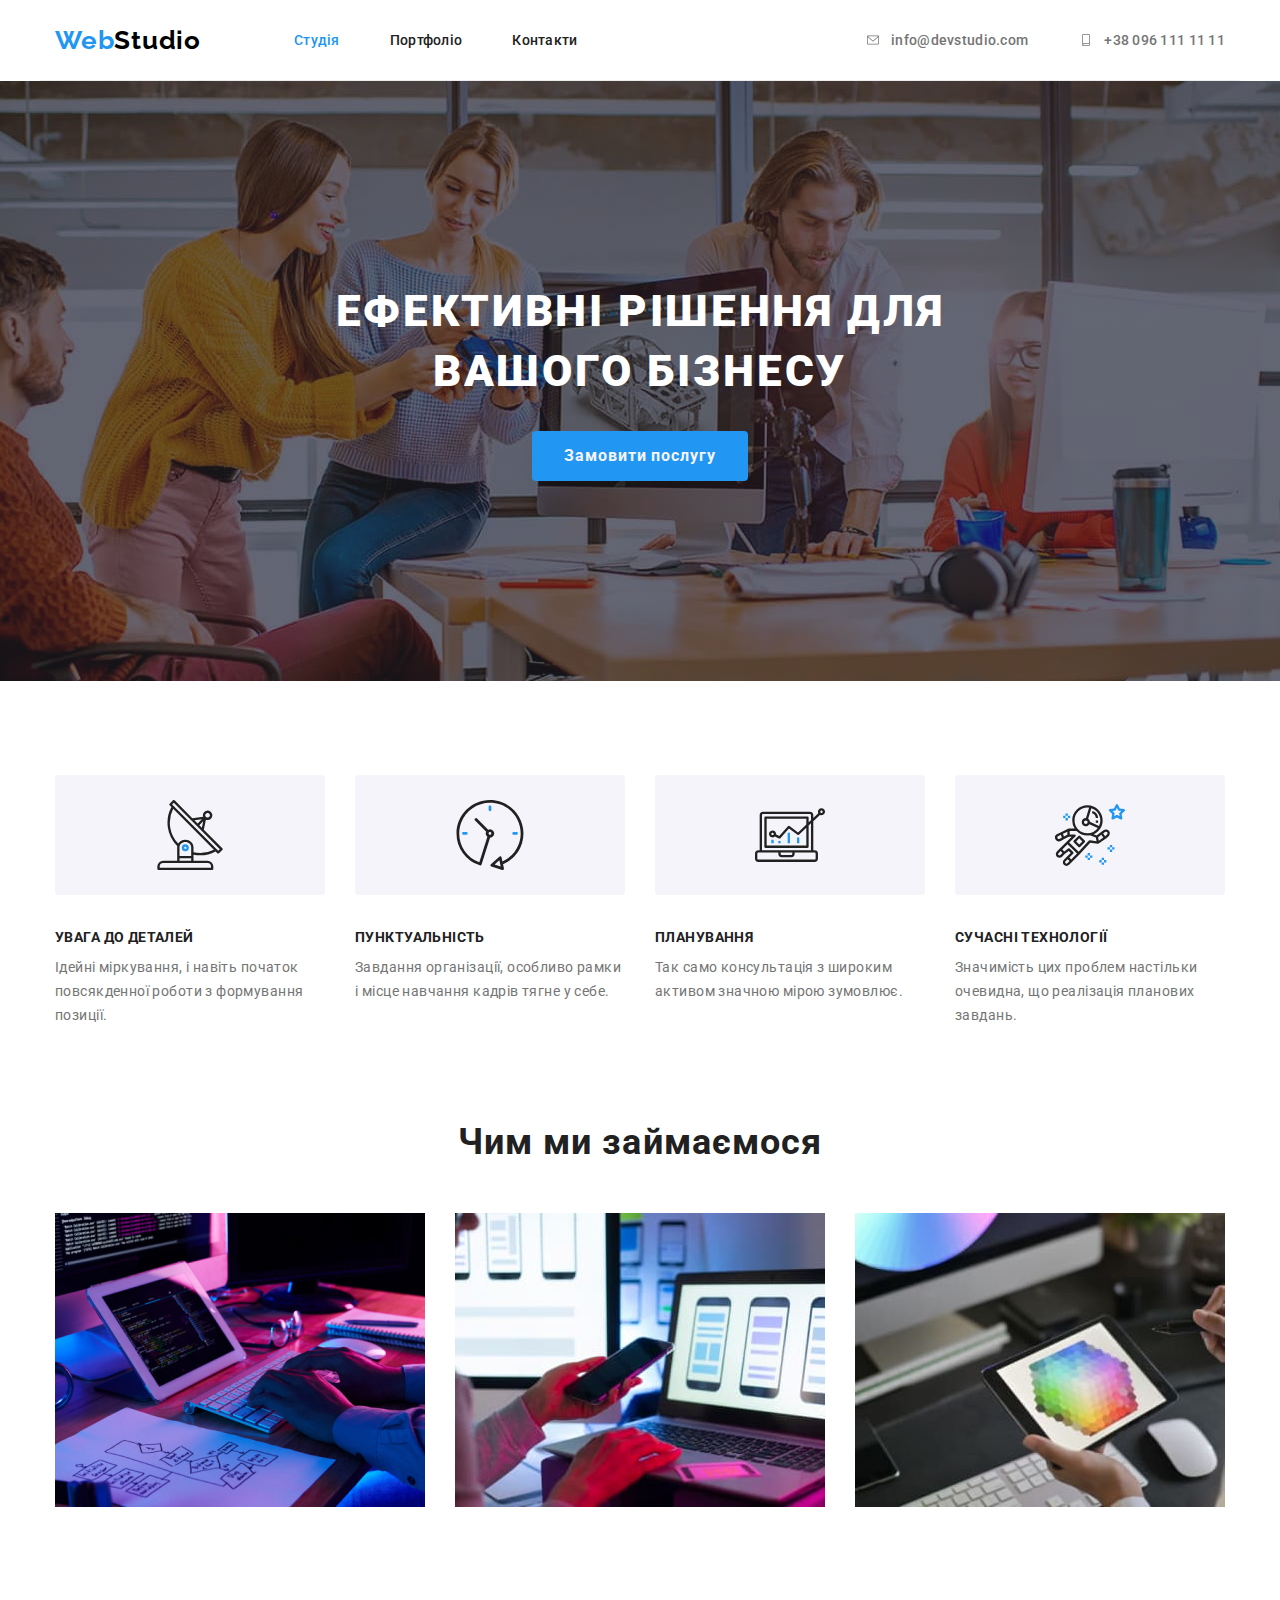
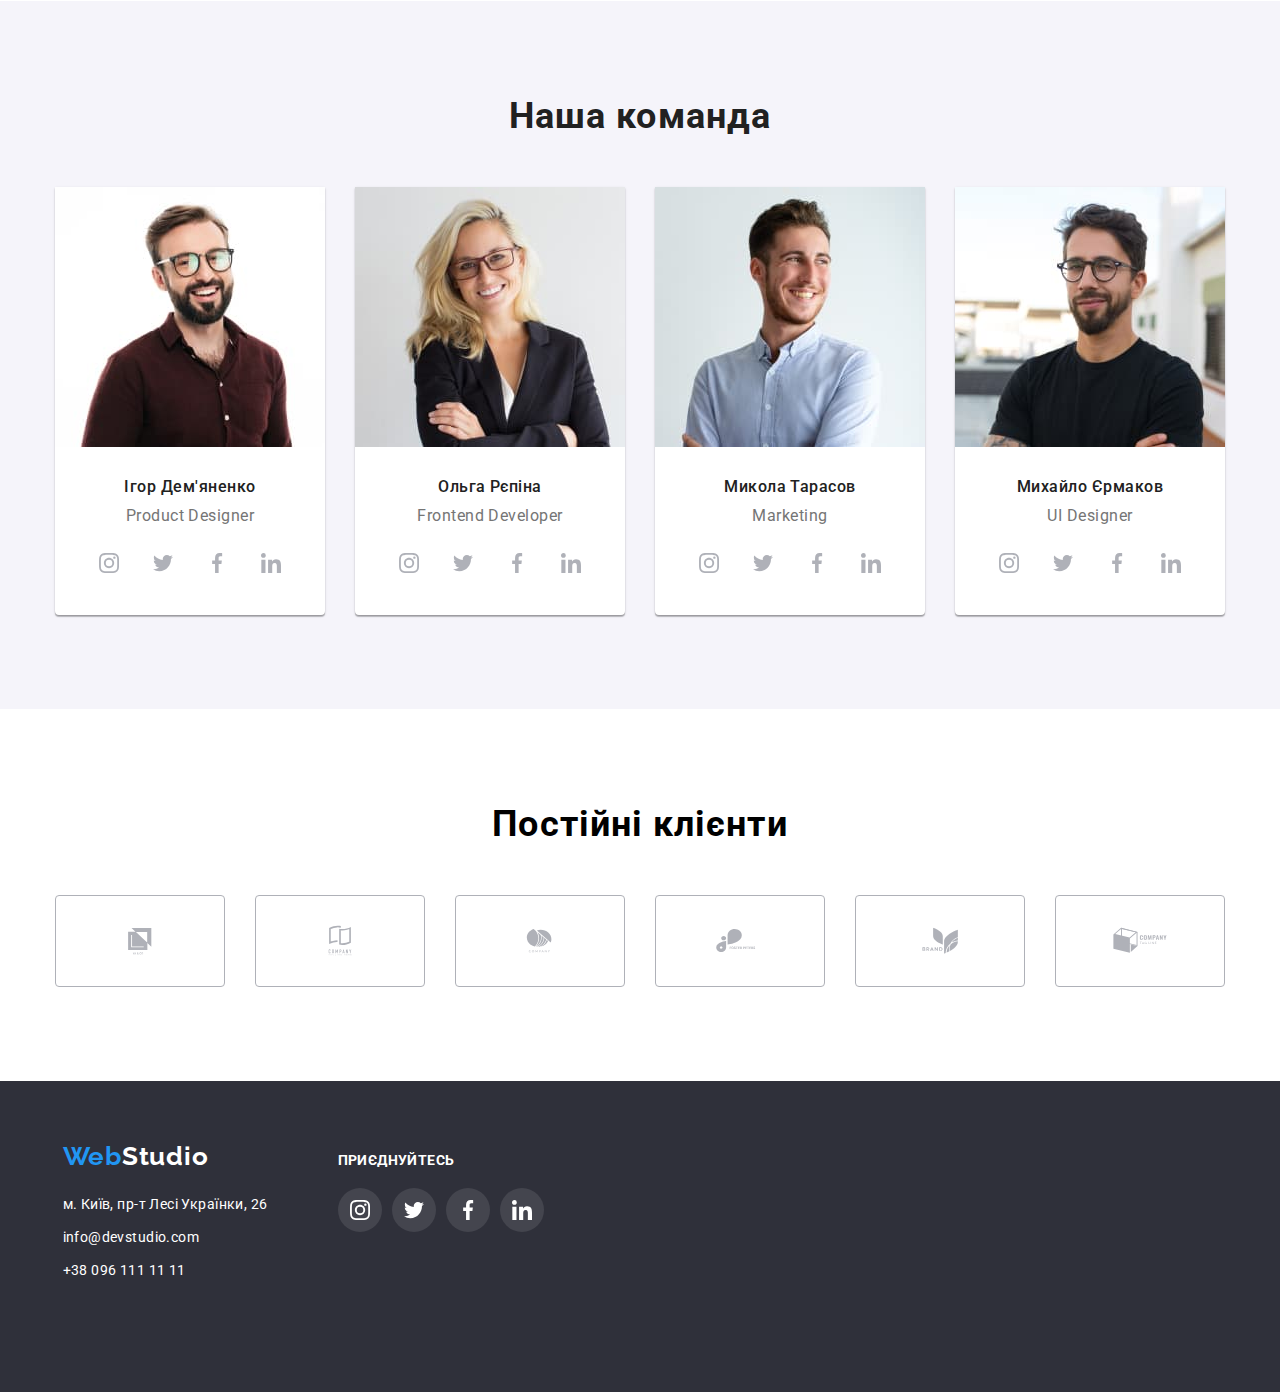
==== index.html @ 4fbd9427 "hw-4" ====
<!DOCTYPE html>
<html lang="uk">
<head>
  <meta charset="UTF-8">
  <meta http-equiv="X-UA-Compatible" content="IE=edge">
  <meta name="viewport" content="width=device-width, initial-scale=1.0">
  <title>Document</title>
  <link rel="preconnect" href="https://fonts.googleapis.com">
  <link rel="preconnect" href="https://fonts.gstatic.com" crossorigin>
  <link href="https://fonts.googleapis.com/css2?family=Oleo+Script&family=Raleway:wght@700&family=Roboto:wght@400;500;700;900&display=swap" rel="stylesheet">
  <link rel="stylesheet" href="https://cdnjs.cloudflare.com/ajax/libs/modern-normalize/1.1.0/modern-normalize.min.css">
  <link rel="stylesheet" href="./css/styles.css">
  
</head>
<body>
<header>
  <div class="header-line conteiner site-nav">
    <nav class="site-nav">
      <a lang="en" class="logo" href="./index.html"><span class="logo-accent">Web</span><span class="logo-accent-second">Studio</span></a>
      <ul class=" site-nav list">
        <li class="item"><a href="./index.html" class="link current">Студія</a></li>
        <li class="item"><a href="./portfolio.html" class="link">Портфоліо</a></li>
        <li class="item"><a href="#" class="link">Контакти</a></li>
      </ul>
    </nav>
    <ul class="site-nav list right-position">
      <li class="item">
        <a href="#" class="link-contact">
          <svg class="contact-icon"  width="16" height="12">
            <use href="./images/icons.svg#icon-envelope"></use>
          </svg>info@devstudio.com
        </a>
      </li>
       <li class="item">
         <a href="tel:+380961111111" class="link-contact">
            <svg class="contact-icon" width="16" height="12">
              <use href="./images/icons.svg#icon-smartphone">
              </use>
            </svg>+38 096 111 11 11
          </a>
       </li>
    </ul>
  </div>
</header>
<main>
  <section class="hero overlay">
    <div class="conteiner">
      <h1 class="hero-title">Ефективні рішення для вашого бізнесу</h1>
      <button type="button" class="primary-button">Замовити послугу</button>
    </div>
  </section>

  <section class="section benefits">
    <div class="conteiner">
      <h2 class="visually-hidden">Наші переваги</h2>
      <ul class="list conteiner-benefits">
        <li class="block">
          <svg class="benefits-icon" width="66" height="70">
            <use href="./images/icons.svg#icon-antenna"></use>
          </svg>
          <h3 class="list-of">УВАГА ДО ДЕТАЛЕЙ</h3>
          <p class="description">Ідейні міркування, і навіть початок повсякденної роботи з формування позиції.</p>
        </li>
        <li class="block">
          <svg class="benefits-icon" width="66" height="70">
            <use href="./images/icons.svg#icon-clock"></use>
          </svg>
          <h3 class="list-of">ПУНКТУАЛЬНІСТЬ</h3>
          <p class="description">Завдання організації, особливо рамки і місце навчання кадрів тягне у себе.</p>
        </li>
        <li class="block">
          <svg class="benefits-icon" width="66" height="70">
            <use href="./images/icons.svg#icon-diagram"></use>
          </svg>
          <h3 class="list-of">ПЛАНУВАННЯ</h3>
          <p class="description">Так само консультація з широким активом значною мірою зумовлює.</p>
        </li>
        <li class="block">
          <svg class="benefits-icon" width="66" height="70">
            <use href="./images/icons.svg#icon-astronaut"></use>
          </svg>
          <h3 class="list-of">СУЧАСНІ ТЕХНОЛОГІЇ</h3>
          <p class="description">Значимість цих проблем настільки очевидна, що реалізація планових завдань.</p>
        </li>
      </ul>
    </div>
  </section>
  
  <section class="section-work">
    <div class="conteiner">
      <h2 class="section-occupation">Чим ми займаємося</h2>
      <ul class="list occupation">
        <li class="action">
          <img src="./images/box1.jpg" alt="людина працює за комп'ютером" width="370" height="294">
        </li>
        <li class="action">
          <img src="./images/box2.jpg" alt="людина створює версію сайту для телефону" width="370" height="294">
        </li>
        <li class="action">
          <img src="./images/box3.jpg" alt="людина обирає колір зпалітри кольорів" width="370" height="294">
        </li>
      </ul>
    </div>
  </section>
  
  <section class="section-members">
   <div class="conteiner">
      <h2 class="our-team">Наша команда</h2>
      <ul class="list-members">
       <li class="member">
          <img class="img" src="./images/img1.jpg" alt="усміхнений хлопець в окулярах, в бордовій сорочці" width="270" height="260">
          <h3 class="member-name">Ігор Дем'яненко</h3>
          <p class="position">Product Designer</p>
          <div class="social-links">
            <a class="link-icon" href="#">
             <svg class="social-icon" width="20" height="20">
               <use href="./images/icons.svg#icon-instagram-2"></use>
             </svg>
            </a>
            <a class="link-icon" href="#">
             <svg class="social-icon" width="20" height="20">
               <use href="./images/icons.svg#icon-twitter-1"></use>>
             </svg>
            </a>
            <a class="link-icon" href="#">
             <svg class="social-icon" width="20" height="20">
               <use href="./images/icons.svg#icon-facebook-1"></use>
             </svg>
            </a>
            <a class="link-icon" href="#">
             <svg class="social-icon" width="20" height="20">
               <use href="./images/icons.svg#icon-linkedin-1"></use>
             </svg>
            </a>
          </div>
       </li>
       <li class="member">
          <img class="img" src="./images/img2.jpg" alt="усміхнена жінка в чорному жакеті" width="270" height="260">
          <h3 class="member-name">Ольга Рєпіна</h3>
          <p class="position">Frontend Developer</p>
          <div class="social-links">
            <a class="link-icon" href="#">
              <svg class="social-icon" width="20" height="20">
                <use href="./images/icons.svg#icon-instagram-2"></use>
              </svg>
            </a>
            <a class="link-icon" href="#">
              <svg class="social-icon" width="20" height="20">
                <use href="./images/icons.svg#icon-twitter-1"></use>>
              </svg>
            </a>
            <a class="link-icon" href="#">
              <svg class="social-icon" width="20" height="20">
                <use href="./images/icons.svg#icon-facebook-1"></use>
              </svg>
            </a>
            <a class="link-icon" href="#">
              <svg class="social-icon" width="20" height="20">
                <use href="./images/icons.svg#icon-linkedin-1"></use>
              </svg>
            </a>
          </div>
       </li>
       <li class="member">
          <img class="img" src="./images/img3.jpg" alt="молодий чоловік в блакитній сорочці" width="270" height="260">
          <h3 class="member-name">Микола Тарасов</h3>
          <p class="position">Marketing</p>
          <div class="social-links">
            <a class="link-icon" href="#">
              <svg class="social-icon" width="20" height="20">
                <use href="./images/icons.svg#icon-instagram-2"></use>
              </svg>
            </a>
            <a class="link-icon" href="#">
              <svg class="social-icon" width="20" height="20">
                <use href="./images/icons.svg#icon-twitter-1"></use>>
              </svg>
            </a>
            <a class="link-icon" href="#">
              <svg class="social-icon" width="20" height="20">
                <use href="./images/icons.svg#icon-facebook-1"></use>
              </svg>
            </a>
            <a class="link-icon" href="#">
              <svg class="social-icon" width="20" height="20">
                <use href="./images/icons.svg#icon-linkedin-1"></use>
              </svg>
            </a>
          </div>
       </li>
       <li class="member">
          <img class="img" src="./images/img4.jpg" alt="усміхнений чоловік в чорній футболці" width="270" height="260">
          <h3 class="member-name">Михайло Єрмаков</h3>
          <p class="position">UI Designer</p>
          <div class="social-links">
            <a class="link-icon" href="#">
              <svg class="social-icon" width="20" height="20">
                <use href="./images/icons.svg#icon-instagram-2"></use>
              </svg>
            </a>
            <a class="link-icon" width="44" height="44" href="#">
              <svg class="social-icon" width="20" height="20">
                <use href="./images/icons.svg#icon-twitter-1"></use>>
              </svg>
            </a>
            <a class="link-icon" href="#">
              <svg class="social-icon" width="20" height="20">
                <use href="./images/icons.svg#icon-facebook-1"></use>
              </svg>
            </a>
            <a class="link-icon" href="#">
              <svg class="social-icon" width="20" height="20">
                <use href="./images/icons.svg#icon-linkedin-1"></use>
              </svg>
            </a>
          </div>
       </li>
      </ul>
   </div>
  </section>

  <section class="section-clients">
    <div class="conteiner">
      <h2 class="our-clients"> Постійні клієнти</h2>
      <ul class="list-clients">
        <li class="client-logo">
          <a class="link-logo" href="#"> 
           <svg width="106" height="60">
            <use href="./images/icons.svg#icon-Logo"></use>
           </svg>
          </a>
        </li>
        <li class="client-logo">
          <a class="link-logo" href="#">
           <svg width="106" height="60">
            <use href="./images/icons.svg#icon-Logo-1"></use>
           </svg>
          </a>
        </li>
        <li class="client-logo">
          <a class="link-logo" href="#">
           <svg width="106" height="60">
            <use href="./images/icons.svg#icon-Logo-2"></use>
           </svg>
          </a>
        </li>
        <li class="client-logo">
          <a class="link-logo" href="#">
           <svg width="106" height="60">
            <use href="./images/icons.svg#icon-Logo-3"></use>
           </svg>
          </a>
        </li>
        <li class="client-logo">
          <a class="link-logo" href="#">
           <svg width="106" height="60">
            <use href="./images/icons.svg#icon-Logo-4"></use>
           </svg>
          </a>
        </li>
        <li class="client-logo">
          <a class="link-logo" href="#">
           <svg width="106" height="60">
            <use href="./images/icons.svg#icon-Logo-5"></use>
           </svg>
          </a>
        </li>
      </ul>
    </div>

  </section>
  
</main>

<footer class="footer">
    <div class="conteiner">
      <div class="parrent-address">
        <div class="address-content">
          <a lang="en" class="logo-footer" href="./index.html"><span class="logo-footer-accent">Web</span><span
              class="logo-footer-accent-second">Studio<span></a>
          <address class="address">
            <ul class="footer-list">
              <li class=footer-address>
                <a href="https://goo.gl/maps/9u5cawYjL2fReU3x6" target="_blank" rel="noopener noreferrer nofollow"
                  class="contact"> м. Київ, пр-т Лесі Українки, 26</a>
              </li>
              <li class=footer-address><a href="#" class="contact">info@devstudio.com</a></li>
              <li class=footer-address><a href="#" class="contact">+38 096 111 11 11</a></li>
            </ul>
          </address>
        </div>
        <div class="social-networks">
          <h3 class="join-us">ПРИЄДНУЙТЕСЬ</h3>
          <div class="footer-social-links">
           <a class="footer-list-icon" href="#">
            <svg class="footer-link-icon" width="20" height="20">
              <use href="./images/icons.svg#icon-instagram-2"></use>
            </svg>
           </a>
           <a class="footer-list-icon" href="#">
            <svg class="footer-link-icon" width="20" height="20">
              <use href="./images/icons.svg#icon-twitter-1"></use>
            </svg>
           </a>
           <a class="footer-list-icon" href="#">
            <svg class="footer-link-icon" width="20" height="20">
              <use href="/images/icons.svg#icon-facebook-1"></use>
            </svg>
           </a>
           <a class="footer-list-icon" href="#">
            <svg class="footer-link-icon" width="20" height="20">
              <use href="./images/icons.svg#icon-linkedin-1"></use>
            </svg>
           </a>
          </div>
        </div>
      </div>
     
    </div>

</footer>

</body>
</html>
---- css/styles.css ----
:root{
  --primary-text-color:#757575;
  --title-text-color: #212121;
  --accent-color: #2196f3;
  --primary-background-color:#ffffff;
  --background-color: #f5f4fa;
  --text-color:#ffffff;
  --border-color: #ececec; 
  --border-color-secondary:#eeeeee;
  --icon-color: #AFB1B8; 



}
html{
  box-sizing: border-box;
}
*,
*::before,
*::after{
  box-sizing: inherit;
}

body{
  background-color: var(--primary-background-color)
  color: var(--primary-text-color);
  font-family: "Roboto" , sans-serif
}

/*Хедер*/
.header-line{
  max-width: 1600px;
  border-bottom: 1px solid var(--border-color);
}
.conteiner{
  margin: auto;
  width: 1200px;
  padding-left: 15px;
  padding-right: 15px;
}
.logo{
  display: block;
  padding-top: 24px;
  padding-bottom: 24px;
  margin-right: 93px;
  text-decoration: none;

}
.logo-accent{
  color:var(--accent-color);
  font-family: "Raleway", sans-serif;
  font-weight: 700;
  font-size: 26px;
  line-height: 31px;
  letter-spacing: 0.03em;
}
.logo-accent-second{
  color:#000000;
  font-family: "Raleway", sans-serif;
  font-weight: 700;
  font-size: 26px;
  line-height: 31px;
  letter-spacing: 0.03em;
}
.list{
  list-style: none;
  padding: 0;
  background-color: var(--primary-background-color);
}
h1,
h2,
h3,
h4,
h5,
h6,
p,
ul{
  margin: 0;
  padding: 0;
}


/*site-nav list*/
.site-nav {
  display: flex;
  align-items: center;
}

.site-nav .item+.item {
  margin-left: 50px;
}
.right-position{
  margin-left: auto;
}
.site-nav .link{
  color: var(--title-text-color);
  font-family: inherit;
  font-weight: 500;
  font-size: 14px;
  line-height: 16px;
  letter-spacing: 0.02em;
  text-decoration: none;
}
.site-nav .link:hover, 
.site-nav .link:focus{
  color: var(--accent-color);
}
.site-nav .link.current{
  color: var(--accent-color);
}
.site-nav .link{
  display: block;
  padding-top: 32px;
  padding-bottom: 32px;
}
.link-contact{
  display: flex;
  align-items: center;
  gap: 10px;
  padding-top: 32px;
  padding-bottom: 32px;
  color: var(--primary-text-color);
  font-family: "Roboto";
  font-weight: 500;
  font-size: 14px;
  line-height: 16px;
  letter-spacing: 0.02em;
  text-decoration: none;
}
.link-contact:hover{
  color: var(--accent-color);
  
}
.link-contact:hover .contact-icon,
.link-contact:focus .contact-icon{
  fill: var(--accent-color);
}
.contact-icon{
  display: flex;
  align-items: center;
  width: 16px;
  height: 12px;
  fill: var(--primary-text-color);
}

/*Main*/
  
.hero{
  text-align: center;
  background-color: #2F303A;
  padding-bottom: 200px;
  padding-top: 200px;
}
.overlay{
  max-width: 1600px;
  height: 600px;
  margin-left: auto;
  margin-right: auto;
  background-image: linear-gradient(to right, rgba(47, 48, 58, 0.4), rgba(47, 48, 58, 0.4)), url(../images/hero.jpg);
  background-size: cover;
  background-repeat: no-repeat;
  background-position: center;
}
.hero-title{
  margin-left: auto;
  margin-right: auto;
  margin-bottom: 30px;
  width: 696px;
  color: var(--text-color);
  font-family: "Roboto";
  font-weight: 900;
  font-size: 44px;
  line-height: 60px;  
  letter-spacing: 0.06em;
  text-transform: uppercase;
}
.primary-button{
  display: inline-block;
  padding: 10px 32px;
  border: none;
  border-radius: 4px;
  text-align: center;
  color: var(--background-color);
  background-color: var(--accent-color);
  font-family: inherit;
  font-weight: 700;
  font-size: 16px;
  line-height: 30px;
  letter-spacing: 0.06em;
  cursor: pointer;
  text-decoration: none;
}
.primary-button:hover,
.primary-button:focus {
  color: var(--background-color);
  background-color: #188ce8;
}

.visually-hidden {
  position: absolute;
  white-space: nowrap;
  width: 1px;
  height: 1px;
  overflow: hidden;
  border: 0;
  padding: 0;
  clip: rect(0 0 0 0);
  clip-path: inset(50%);
  margin: -1px;
}
.benefits{
  padding-bottom: 94px;
  padding-top: 94px;
  padding-left: 0;
  padding-right: 0;
}
.conteiner-benefits{
  display: flex;
}
.conteiner-benefits .block+.block{
  margin-left: 30px;
}
.benefits-icon{
  display: inline-block;
  align-items:center;
  justify-content: center;
  padding: 25px 100px ;
  width: 270px;
  height: 120px;
  border-radius: 4px;
  background-color: var(--background-color);
  margin-bottom: 30px;
}

.list-of{
  margin-bottom: 10px;
  width: 270px;
  color: var(--title-text-color);
  background-color: var(--primary-background-color);
  font-weight: 700;
  font-size: 14px;
  line-height: 16px;
  letter-spacing: 0.03em;
  text-transform: uppercase
}
.description{
  width: 270px;
  font-weight: 400;
  font-size: 14px;
  line-height: 24px;
  letter-spacing: 0.03em;
  color: var(--primary-text-color)
}
.section-work{
  padding: 0;
  padding-bottom: 94px;
}
.section-occupation{
  margin-bottom: 50px;
  text-align: center;
  color:var(--title-text-color);
  font-weight: 700;
  font-size: 36px;
  line-height: 42px;
  letter-spacing: 0.03em;
}
.occupation{
  display: flex;
}
.action+.action{
  margin-left: 30px;
}
.section-members{
  padding-top: 94px;
  padding-bottom: 94px;
  background-color: var(--background-color);
}
.our-team{
  margin-bottom: 50px;
  text-align: center;
  color: var(--title-text-color);
  font-weight: 700;
  font-size: 36px;
  line-height: 42px;
  letter-spacing: 0.03em;
}
.list-members{
  display: flex;
  padding:0;
  list-style: none;
}
.list-members .member+.member {
  margin-left: 30px;
}
.member{
  box-shadow: 0px 1px 3px rgba(0, 0, 0, 0.12), 0px 1px 1px rgba(0, 0, 0, 0.14), 0px 2px 1px rgba(0, 0, 0, 0.2);
  border-radius: 0px 0px 4px 4px;
  background-color: var(--primary-background-color);
}
img {
  display: block;
  max-width: 100%;
  height: auto;
}
.member-name{
  text-align: center;
  margin-bottom: 10px;
  color: var(--title-text-color);
  padding-top: 30px;
  font-weight: 500;
  font-size: 16px;
  line-height: 19px;
  letter-spacing: 0.03em;
}
.position{
  text-align: center;
  margin-bottom: 16px;
  color:var(--primary-text-color);
  font-weight: 400;
  font-size: 16px;
  line-height: 19px;
  letter-spacing: 0.03em;
}
.social-links{
  display: flex;
  align-items: center;
  justify-content: center;
  gap: 10px;
  padding-left: 32px;
  padding-right: 32px;
  padding-bottom: 30px;
}
.link-icon{
  display: flex;
  align-items: center;
  justify-content: center;
  border: 0;
  border-radius: 50%;
  width: 44px;
  height: 44px;
  background-color: var(--primary-background-color);
  color: var(--icon-color);
}

.link-icon:hover,
.link-icon:focus{
  background-color: var(--accent-color);
}
.link-icon:hover .social-icon,
.link-icon:focus .social-icon {
  background-color: var(--accent-color);
  fill: var(--text-color);
}
.social-icon {
  fill: var(--icon-color);
}
/*Логотипи клієнтів*/
.section-clients{
  padding-top: 94px;
  padding-bottom: 94px;
}
.our-clients{
  display: flex;
  justify-content: center;
  text-align: center;
  margin-bottom: 50px;
  font-weight: 700;
  font-size: 36px;
  line-height: 42px;
  letter-spacing: 0.03em
}
.list-clients {
  display: flex;
  padding: 0;
  gap: 30px;
  list-style: none;
}
.link-logo{
  display: flex;
  justify-content: center;
  align-items: center;
  cursor: pointer;
  text-decoration: none;
  width: 170px;
  height: 92px;
  border: 1px solid var(--icon-color);
  border-radius: 4px;
  fill: var(--icon-color);
}
.link-logo:hover,
.link-logo:focus{
  fill: var(--accent-color);
  border-color: var(--accent-color)
}
.link-logo:hover .client-logo,
.link-logo:focus .client-logo{
  border-color: var(--accent-color)
}

/*Футер*/
.footer{
  background-color: #2F303A;
  padding-top: 60px;
  padding-bottom: 60px;
  padding-left: 15px;
}
.logo-footer{
  display: inline-block;
  margin-bottom: 20px;
  text-decoration: none;
}
.logo-footer-accent{
  color: var(--accent-color);
  font-family: "Raleway", sans-serif;
  font-weight: 700;
  font-size: 26px;
  line-height: 31px;
  letter-spacing: 0.03em;

}
.logo-footer-accent-second{
  color: var(--text-color);
  font-family: "Raleway", sans-serif;
  font-weight: 700;
  font-size: 26px;
  line-height: 31px;
  letter-spacing: 0.03em;
}
.address{
  font-style: normal;
}
.footer-list{
  list-style: none;
}
.footer-address {
  margin-bottom: 9px;
}
.footer-address:last-child {
  margin: 0;
}
/*позиціонування футера*/

.parrent-address{
  display: flex;
  align-items: baseline;
}
.address-content{
  margin-right: 70px;
}

/*соцмережі футера*/
.join-us{
  display: flex;
  margin-bottom: 20px;
  font-weight: 700;
  font-size: 14px;
  line-height: 16px;
  letter-spacing: 0.03em;
  color: var(--text-color);
}
.footer-social-links {
  display: flex;
  align-items: center;
  justify-content: center;
  gap: 10px;
  padding-bottom: 100px;
}

.footer-list-icon {
  display: flex;
  align-items: center;
  justify-content: center;
  border: 0;
  border-radius: 50%;
  width: 44px;
  height: 44px;
  background-color: rgba(255, 255, 255, 0.1);
}

.footer-list-icon:hover,
.footer-list-icon:focus {
  background-color: var(--accent-color);
}

.footer-list-icon:hover .footer-link-icon,
.footer-list-icon:focus .footer-link-icon {
  background-color: var(--accent-color);
  fill: var(--text-color);
}

.footer-link-icon {
  fill: var(--text-color);
}
.contact{
  color: var(--text-color);
  font-family: inherit;
  font-weight: 400;
  font-size: 14px;
  line-height: 24px;
  letter-spacing: 0.03em;
  text-decoration: none;
}
.contact:hover,
.contact:focus{
  color: var(--accent-color)
}
.contact-rgba{
  color: rgba(255, 255, 255, 0.6);
}
.hero-portfolio{
  list-style: none;
  background-color: var(--primary-background-color);
  color: var(--title-text-color);
  padding-top: 94px;
  padding-bottom: 94px;
}
.our-works{
  display: flex;
  text-align: center;
  justify-content: center;
  margin-bottom: 50px;
}
.works+.works{
  margin-left: 8px;
}
.button{
  display: inline-block;
  padding: 6px 22px;
  border: none;
  border-radius: 4px;
  align-items: center;
  font-family: inherit;
  cursor: pointer;
  font-weight: 500;
  font-size: 16px;
  line-height: 26px;
  letter-spacing: 0.03em;
}
.button:hover,
.button:focus{
  background-color: var(--accent-color);
  color: var(--text-color);
  box-shadow: 0px 3px 1px rgba(0, 0, 0, 0.1), 0px 1px 2px rgba(0, 0, 0, 0.08), 0px 2px 2px rgba(0, 0, 0, 0.12);
}
/*projects*/
.project-description{
  padding: 20px 24px;
  border-left: 1px solid var(--border-color-secondary);
  border-right: 1px solid var(--border-color-secondary);
  border-bottom: 1px solid var(--border-color-secondary);
}
.project-list{
  list-style: none;
  flex-wrap: wrap;
  display: flex;
  padding: 0;
}
.works-sample{
  width:370px;
  margin-right:30px;
  margin-bottom: 30px;
}
.works-sample:nth-child(3n){
  margin-right: 0;
}
.works-sample:nth-last-child(-n+3){
  margin-bottom: 0;
}
.works-sample:hover,
.works-sample:focus{
  box-shadow: 0px 1px 1px rgba(0, 0, 0, 0.12), 0px 4px 4px rgba(0, 0, 0, 0.06), 1px 4px 6px rgba(0, 0, 0, 0.16);
}

.project-name{
  margin-bottom: 4px;
  color: var(--title-text-color);
  font-weight: 700;
  font-size: 18px;
  line-height: 36px;
  letter-spacing: 0.06em;
}
.project-type{
  color: var(--primary-text-color);
  font-weight: 400;
  font-size: 16px;
  line-height: 30px;
  letter-spacing: 0.03em;
}
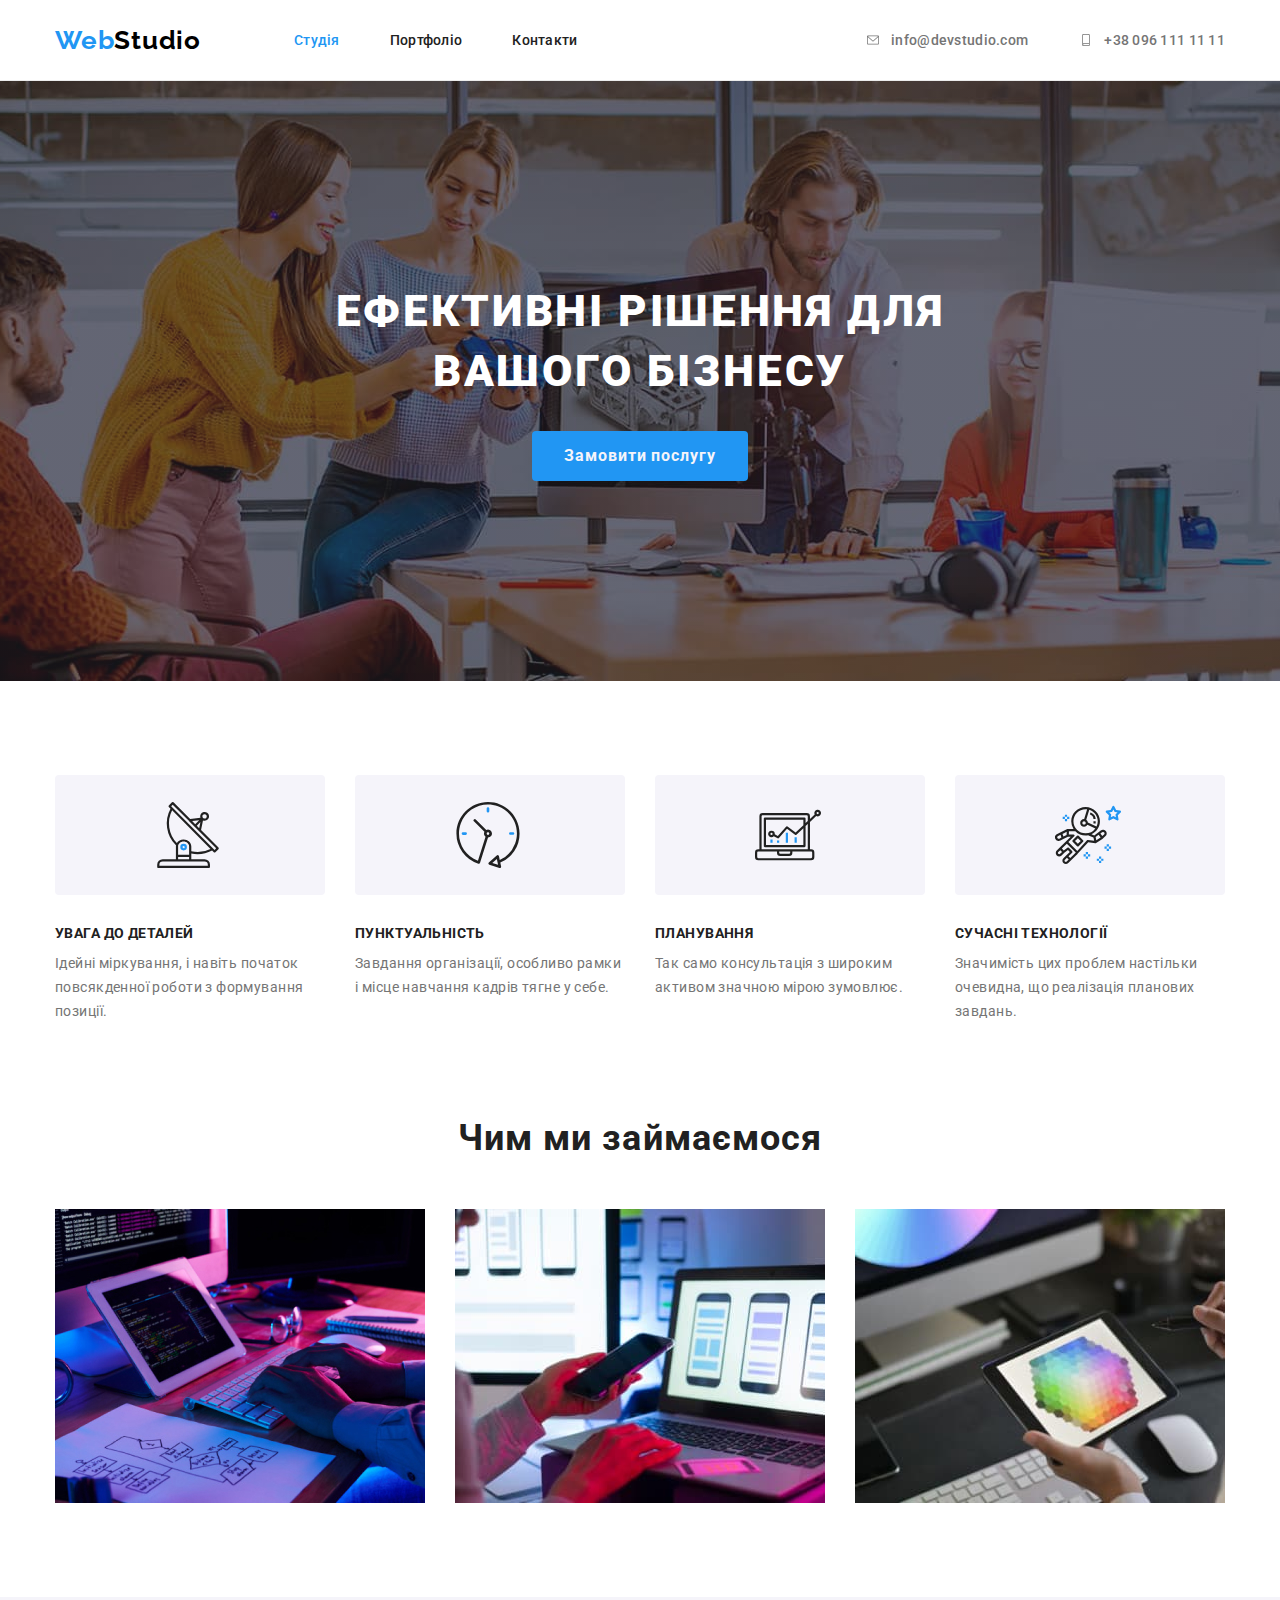
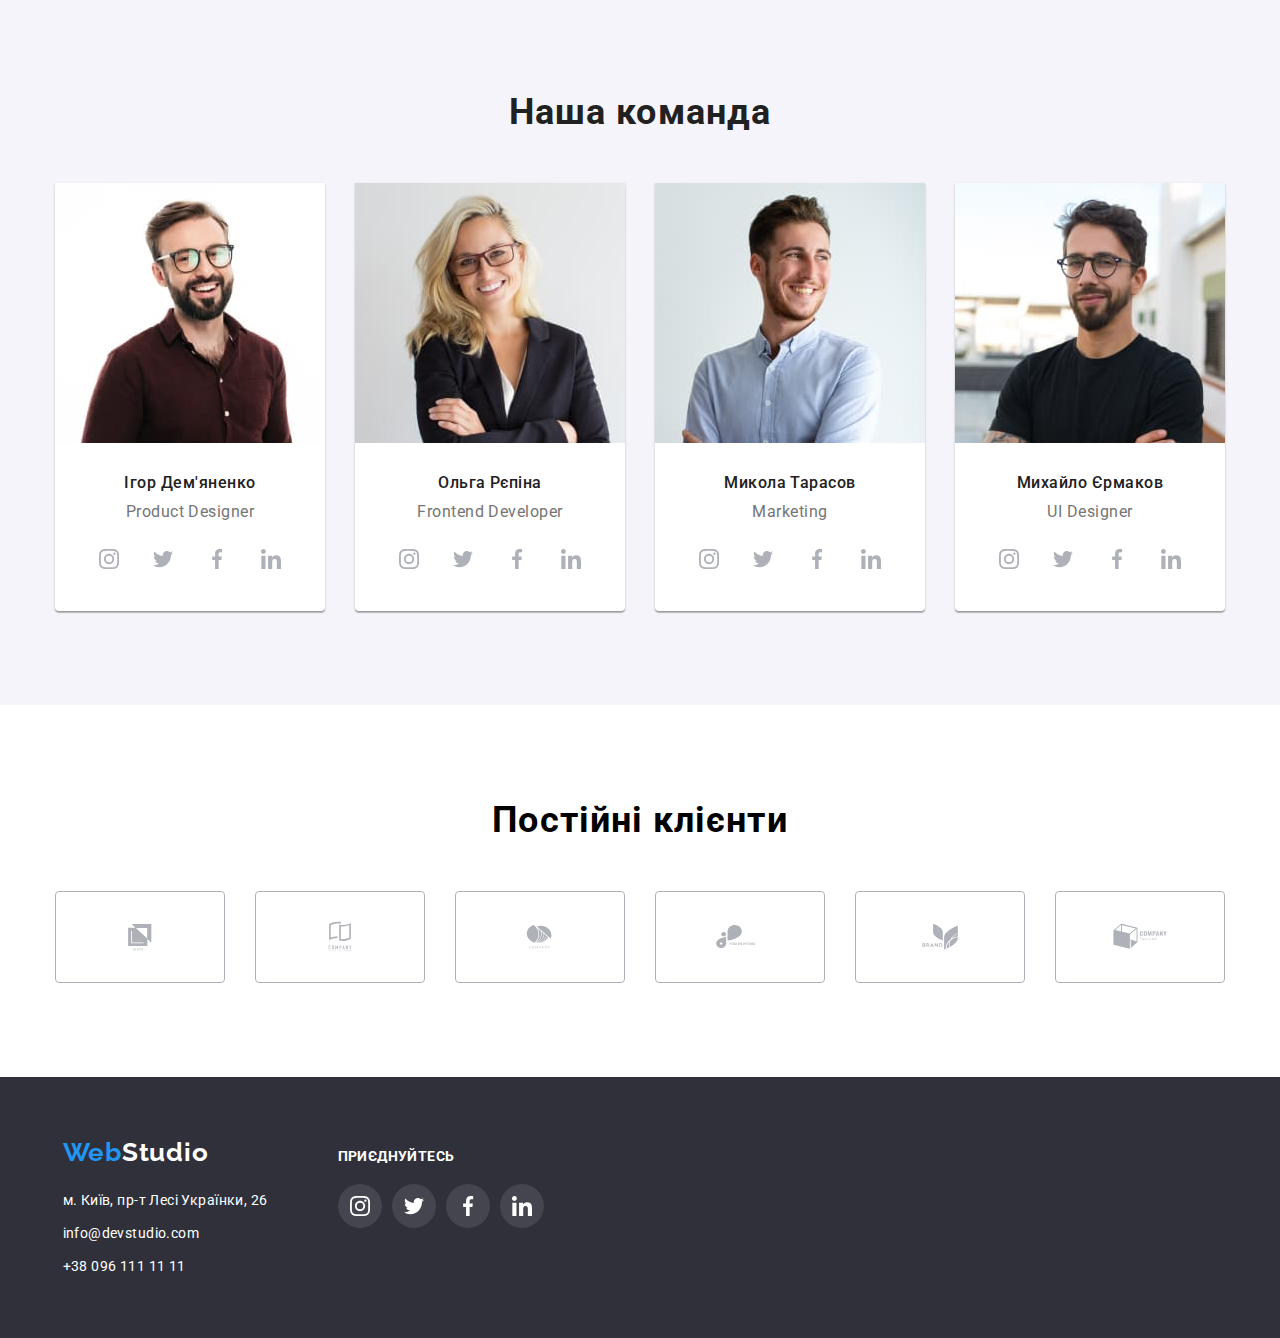
==== commit f9b46c89: "hw4" ====
--- a/index.html
+++ b/index.html
@@ -13,8 +13,8 @@
   
 </head>
 <body>
-<header>
-  <div class="header-line conteiner site-nav">
+<header class="header-line">
+  <div class=" conteiner site-nav">
     <nav class="site-nav">
       <a lang="en" class="logo" href="./index.html"><span class="logo-accent">Web</span><span class="logo-accent-second">Studio</span></a>
       <ul class=" site-nav list">
@@ -55,30 +55,38 @@
       <h2 class="visually-hidden">Наші переваги</h2>
       <ul class="list conteiner-benefits">
         <li class="block">
-          <svg class="benefits-icon" width="66" height="70">
-            <use href="./images/icons.svg#icon-antenna"></use>
-          </svg>
+          <div class="benefits-icon">
+            <svg width="66" height="70">
+              <use href="./images/icons.svg#icon-antenna"></use>
+            </svg>
+          </div>
           <h3 class="list-of">УВАГА ДО ДЕТАЛЕЙ</h3>
           <p class="description">Ідейні міркування, і навіть початок повсякденної роботи з формування позиції.</p>
         </li>
         <li class="block">
-          <svg class="benefits-icon" width="66" height="70">
-            <use href="./images/icons.svg#icon-clock"></use>
-          </svg>
+          <div class="benefits-icon"> 
+           <svg width="66" height="70">
+             <use href="./images/icons.svg#icon-clock"></use>
+           </svg>
+          </div>
           <h3 class="list-of">ПУНКТУАЛЬНІСТЬ</h3>
           <p class="description">Завдання організації, особливо рамки і місце навчання кадрів тягне у себе.</p>
         </li>
         <li class="block">
-          <svg class="benefits-icon" width="66" height="70">
-            <use href="./images/icons.svg#icon-diagram"></use>
-          </svg>
+          <div class="benefits-icon">
+           <svg width="66" height="70">
+             <use href="./images/icons.svg#icon-diagram"></use>
+           </svg>
+          </div>
           <h3 class="list-of">ПЛАНУВАННЯ</h3>
           <p class="description">Так само консультація з широким активом значною мірою зумовлює.</p>
         </li>
         <li class="block">
-          <svg class="benefits-icon" width="66" height="70">
-            <use href="./images/icons.svg#icon-astronaut"></use>
-          </svg>
+          <div class="benefits-icon">
+           <svg width="66" height="70">
+             <use href="./images/icons.svg#icon-astronaut"></use>
+           </svg>
+          </div>
           <h3 class="list-of">СУЧАСНІ ТЕХНОЛОГІЇ</h3>
           <p class="description">Значимість цих проблем настільки очевидна, що реалізація планових завдань.</p>
         </li>
@@ -111,55 +119,71 @@
           <img class="img" src="./images/img1.jpg" alt="усміхнений хлопець в окулярах, в бордовій сорочці" width="270" height="260">
           <h3 class="member-name">Ігор Дем'яненко</h3>
           <p class="position">Product Designer</p>
-          <div class="social-links">
-            <a class="link-icon" href="#">
-             <svg class="social-icon" width="20" height="20">
-               <use href="./images/icons.svg#icon-instagram-2"></use>
-             </svg>
-            </a>
-            <a class="link-icon" href="#">
-             <svg class="social-icon" width="20" height="20">
-               <use href="./images/icons.svg#icon-twitter-1"></use>>
-             </svg>
-            </a>
-            <a class="link-icon" href="#">
-             <svg class="social-icon" width="20" height="20">
-               <use href="./images/icons.svg#icon-facebook-1"></use>
-             </svg>
-            </a>
-            <a class="link-icon" href="#">
-             <svg class="social-icon" width="20" height="20">
-               <use href="./images/icons.svg#icon-linkedin-1"></use>
-             </svg>
-            </a>
-          </div>
+            <ul class="social-links">
+              <li >
+               <a class="link-icon" href="#">
+                 <svg class="social-icon" width="20" height="20">
+                   <use href="./images/icons.svg#icon-instagram-2"></use>
+                 </svg>
+               </a>
+              </li>
+              <li>
+                <a class="link-icon" href="#">
+                  <svg class="social-icon" width="20" height="20">
+                    <use href="./images/icons.svg#icon-twitter-1"></use>>
+                  </svg>
+                </a>
+              </li>
+              <li>
+                <a class="link-icon" href="#">
+                  <svg class="social-icon" width="20" height="20">
+                    <use href="./images/icons.svg#icon-facebook-1"></use>
+                  </svg>
+                </a>
+              </li>
+              <li>
+                <a class="link-icon" href="#">
+                  <svg class="social-icon" width="20" height="20">
+                    <use href="./images/icons.svg#icon-linkedin-1"></use>
+                  </svg>
+                </a>
+              </li>
+            </ul>
        </li>
        <li class="member">
           <img class="img" src="./images/img2.jpg" alt="усміхнена жінка в чорному жакеті" width="270" height="260">
           <h3 class="member-name">Ольга Рєпіна</h3>
           <p class="position">Frontend Developer</p>
-          <div class="social-links">
-            <a class="link-icon" href="#">
-              <svg class="social-icon" width="20" height="20">
-                <use href="./images/icons.svg#icon-instagram-2"></use>
-              </svg>
-            </a>
-            <a class="link-icon" href="#">
-              <svg class="social-icon" width="20" height="20">
-                <use href="./images/icons.svg#icon-twitter-1"></use>>
-              </svg>
-            </a>
-            <a class="link-icon" href="#">
-              <svg class="social-icon" width="20" height="20">
-                <use href="./images/icons.svg#icon-facebook-1"></use>
-              </svg>
-            </a>
-            <a class="link-icon" href="#">
-              <svg class="social-icon" width="20" height="20">
-                <use href="./images/icons.svg#icon-linkedin-1"></use>
-              </svg>
-            </a>
-          </div>
+          <ul class="social-links">
+              <li>
+                <a class="link-icon" href="#">
+                  <svg class="social-icon" width="20" height="20">
+                    <use href="./images/icons.svg#icon-instagram-2"></use>
+                  </svg>
+                </a>
+              </li>
+              <li>
+                <a class="link-icon" href="#">
+                  <svg class="social-icon" width="20" height="20">
+                    <use href="./images/icons.svg#icon-twitter-1"></use>>
+                  </svg>
+                </a>
+              </li>
+              <li>
+                <a class="link-icon" href="#">
+                  <svg class="social-icon" width="20" height="20">
+                    <use href="./images/icons.svg#icon-facebook-1"></use>
+                  </svg>
+                </a>
+              </li>
+              <li>
+                <a class="link-icon" href="#">
+                  <svg class="social-icon" width="20" height="20">
+                    <use href="./images/icons.svg#icon-linkedin-1"></use>
+                  </svg>
+                </a>
+              </li>
+          </ul>
        </li>
        <li class="member">
           <img class="img" src="./images/img3.jpg" alt="молодий чоловік в блакитній сорочці" width="270" height="260">
@@ -192,28 +216,36 @@
           <img class="img" src="./images/img4.jpg" alt="усміхнений чоловік в чорній футболці" width="270" height="260">
           <h3 class="member-name">Михайло Єрмаков</h3>
           <p class="position">UI Designer</p>
-          <div class="social-links">
-            <a class="link-icon" href="#">
-              <svg class="social-icon" width="20" height="20">
-                <use href="./images/icons.svg#icon-instagram-2"></use>
-              </svg>
-            </a>
-            <a class="link-icon" width="44" height="44" href="#">
-              <svg class="social-icon" width="20" height="20">
-                <use href="./images/icons.svg#icon-twitter-1"></use>>
-              </svg>
-            </a>
-            <a class="link-icon" href="#">
-              <svg class="social-icon" width="20" height="20">
-                <use href="./images/icons.svg#icon-facebook-1"></use>
-              </svg>
-            </a>
-            <a class="link-icon" href="#">
-              <svg class="social-icon" width="20" height="20">
-                <use href="./images/icons.svg#icon-linkedin-1"></use>
-              </svg>
-            </a>
-          </div>
+          <ul class="social-links">
+            <li>
+              <a class="link-icon" href="#">
+                <svg class="social-icon" width="20" height="20">
+                  <use href="./images/icons.svg#icon-instagram-2"></use>
+                </svg>
+              </a>
+            </li>
+            <li>
+              <a class="link-icon" href="#">
+                <svg class="social-icon" width="20" height="20">
+                  <use href="./images/icons.svg#icon-twitter-1"></use>>
+                </svg>
+              </a>
+            </li>
+            <li>
+              <a class="link-icon" href="#">
+                <svg class="social-icon" width="20" height="20">
+                  <use href="./images/icons.svg#icon-facebook-1"></use>
+                </svg>
+              </a>
+            </li>
+            <li>
+              <a class="link-icon" href="#">
+                <svg class="social-icon" width="20" height="20">
+                  <use href="./images/icons.svg#icon-linkedin-1"></use>
+                </svg>
+              </a>
+            </li>
+          </ul>
        </li>
       </ul>
    </div>
@@ -291,28 +323,36 @@
         </div>
         <div class="social-networks">
           <h3 class="join-us">ПРИЄДНУЙТЕСЬ</h3>
-          <div class="footer-social-links">
-           <a class="footer-list-icon" href="#">
-            <svg class="footer-link-icon" width="20" height="20">
-              <use href="./images/icons.svg#icon-instagram-2"></use>
-            </svg>
-           </a>
-           <a class="footer-list-icon" href="#">
-            <svg class="footer-link-icon" width="20" height="20">
-              <use href="./images/icons.svg#icon-twitter-1"></use>
-            </svg>
-           </a>
-           <a class="footer-list-icon" href="#">
-            <svg class="footer-link-icon" width="20" height="20">
-              <use href="/images/icons.svg#icon-facebook-1"></use>
-            </svg>
-           </a>
-           <a class="footer-list-icon" href="#">
-            <svg class="footer-link-icon" width="20" height="20">
-              <use href="./images/icons.svg#icon-linkedin-1"></use>
-            </svg>
-           </a>
-          </div>
+          <ul class="footer-social-links">
+            <li>
+             <a class="footer-list-icon" href="#">
+               <svg class="footer-link-icon" width="20" height="20">
+                 <use href="./images/icons.svg#icon-instagram-2"></use>
+               </svg>
+             </a>
+            </li>
+            <li>
+             <a class="footer-list-icon" href="#">
+               <svg class="footer-link-icon" width="20" height="20">
+                 <use href="./images/icons.svg#icon-twitter-1"></use>
+               </svg>
+             </a>
+            </li>
+            <li>
+             <a class="footer-list-icon" href="#">
+               <svg class="footer-link-icon" width="20" height="20">
+                 <use href="./images/icons.svg#icon-facebook-1"></use>
+               </svg>
+             </a>
+            </li>
+            <li>
+             <a class="footer-list-icon" href="#">
+               <svg class="footer-link-icon" width="20" height="20">
+                 <use href="./images/icons.svg#icon-linkedin-1"></use>
+               </svg>
+             </a>
+            </li>
+          </ul>
         </div>
       </div>
      
--- a/css/styles.css
+++ b/css/styles.css
@@ -29,7 +29,8 @@
 
 /*Хедер*/
 .header-line{
-  max-width: 1600px;
+  margin-left: auto;
+  margin-right: auto;
   border-bottom: 1px solid var(--border-color);
 }
 .conteiner{
@@ -323,13 +324,13 @@
 }
 .social-links{
   display: flex;
+  list-style-type: none;
   align-items: center;
   justify-content: center;
   gap: 10px;
-  padding-left: 32px;
-  padding-right: 32px;
   padding-bottom: 30px;
 }
+
 .link-icon{
   display: flex;
   align-items: center;
@@ -460,10 +461,10 @@
 }
 .footer-social-links {
   display: flex;
+  list-style: none;
   align-items: center;
   justify-content: center;
   gap: 10px;
-  padding-bottom: 100px;
 }
 
 .footer-list-icon {
@@ -566,10 +567,16 @@
 .works-sample:nth-last-child(-n+3){
   margin-bottom: 0;
 }
+.link-sample{
+  text-decoration: none;
+}
 .works-sample:hover,
 .works-sample:focus{
-  box-shadow: 0px 1px 1px rgba(0, 0, 0, 0.12), 0px 4px 4px rgba(0, 0, 0, 0.06), 1px 4px 6px rgba(0, 0, 0, 0.16);
-}
+  box-shadow:0px 1px 1px rgba(0, 0, 0, 0.12),
+  0px 4px 4px rgba(0, 0, 0, 0.06),
+  1px 4px 6px rgba(0, 0, 0, 0.16);
+}
+
 
 .project-name{
   margin-bottom: 4px;
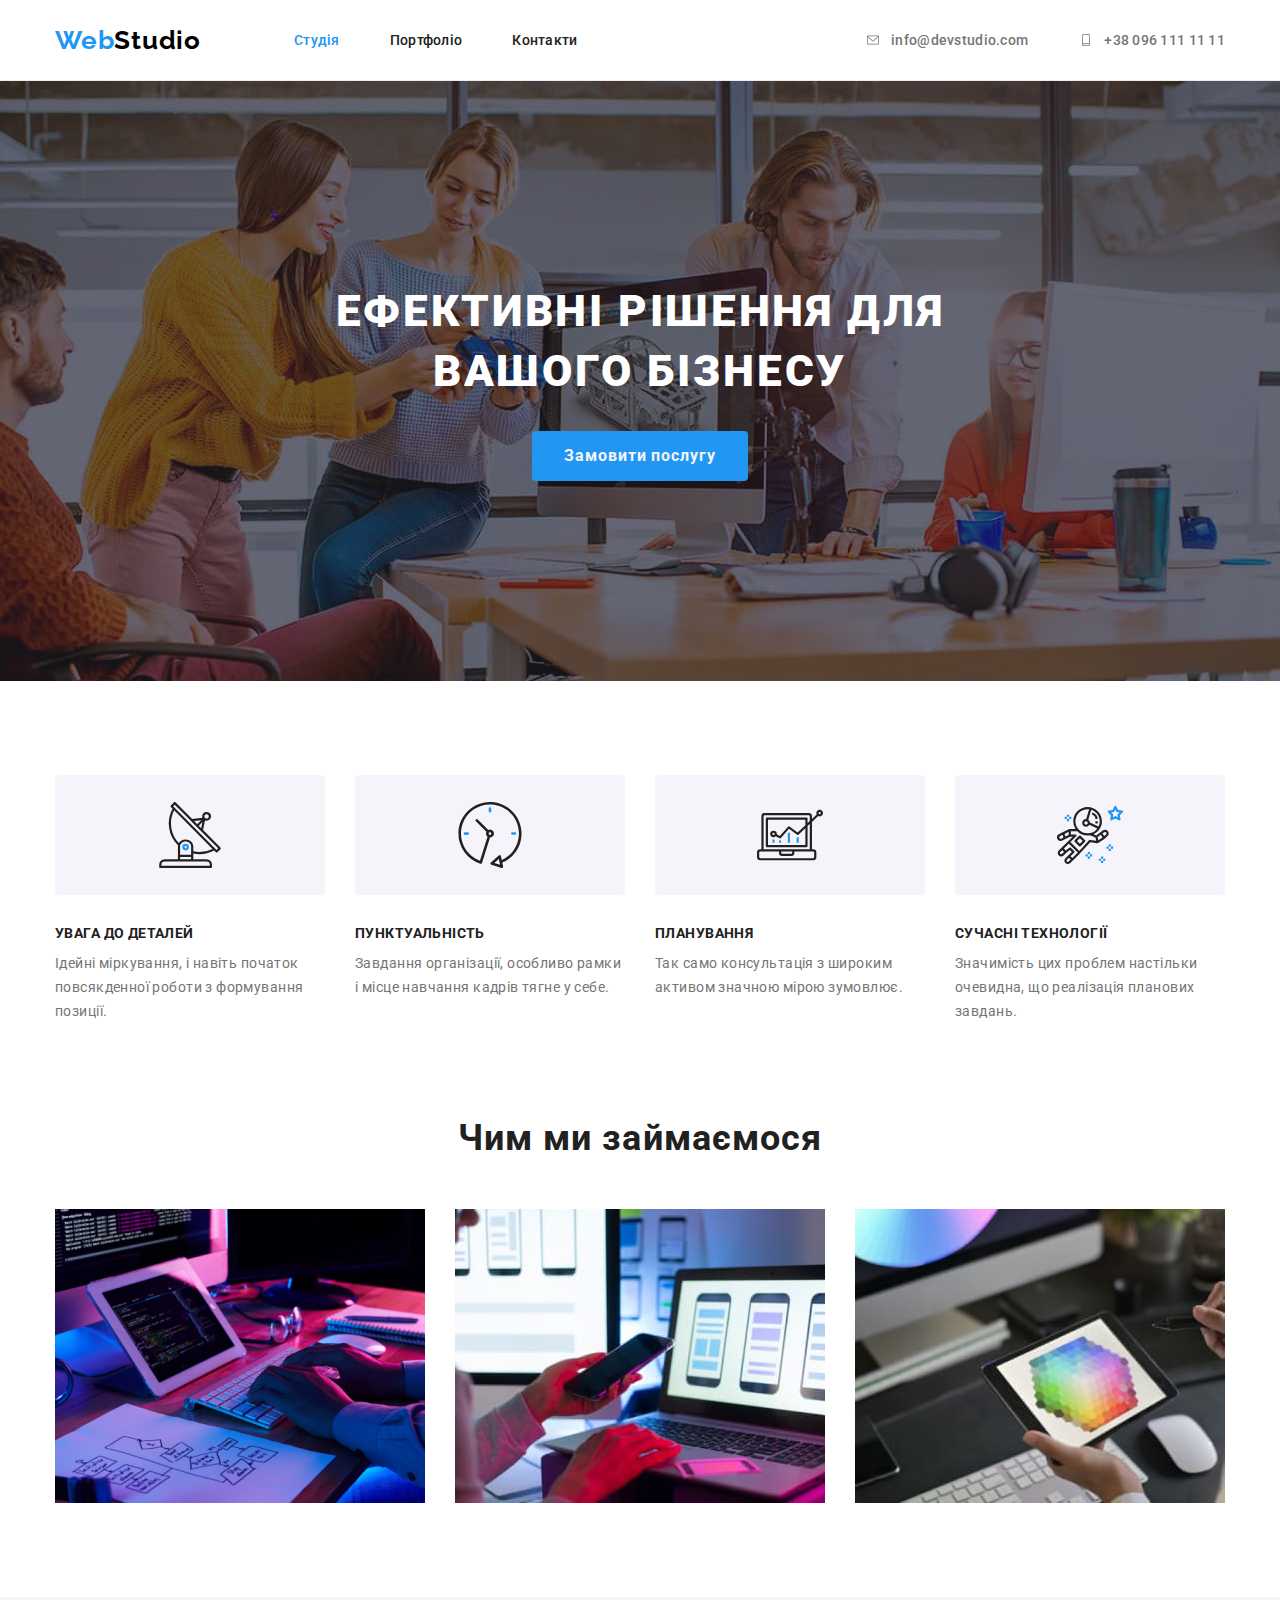
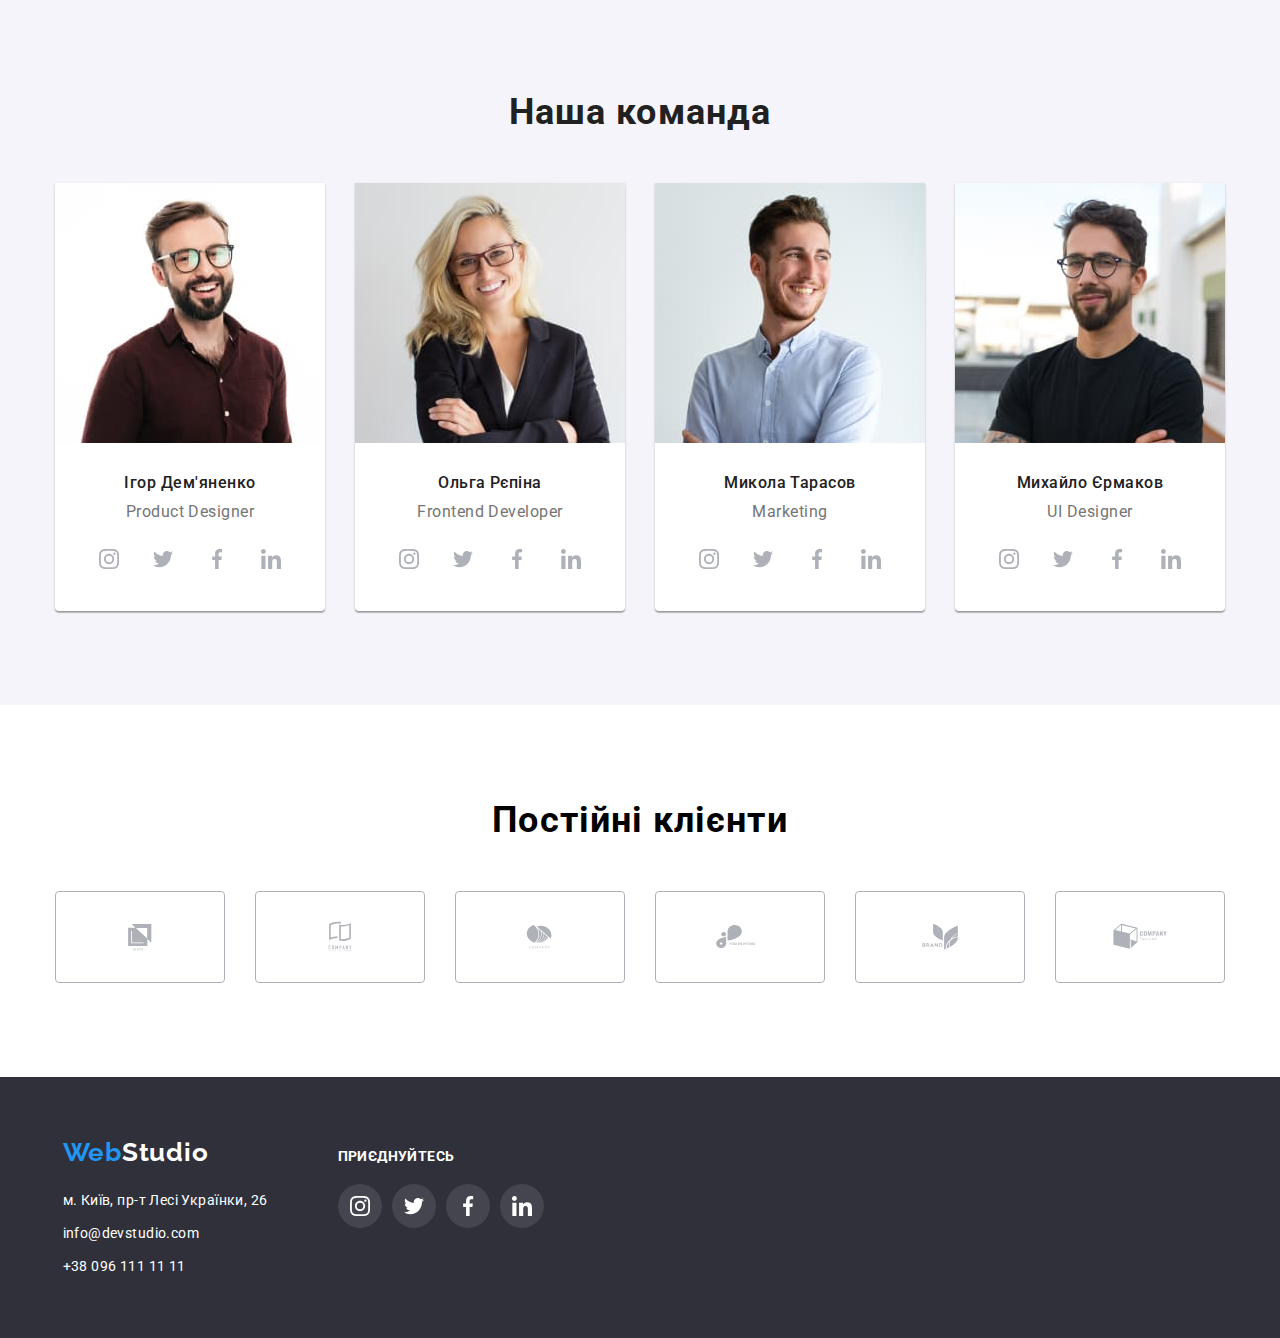
==== commit 75ce496a: "hw4" ====
--- a/index.html
+++ b/index.html
@@ -189,28 +189,36 @@
           <img class="img" src="./images/img3.jpg" alt="молодий чоловік в блакитній сорочці" width="270" height="260">
           <h3 class="member-name">Микола Тарасов</h3>
           <p class="position">Marketing</p>
-          <div class="social-links">
-            <a class="link-icon" href="#">
-              <svg class="social-icon" width="20" height="20">
-                <use href="./images/icons.svg#icon-instagram-2"></use>
-              </svg>
-            </a>
-            <a class="link-icon" href="#">
-              <svg class="social-icon" width="20" height="20">
-                <use href="./images/icons.svg#icon-twitter-1"></use>>
-              </svg>
-            </a>
-            <a class="link-icon" href="#">
-              <svg class="social-icon" width="20" height="20">
-                <use href="./images/icons.svg#icon-facebook-1"></use>
-              </svg>
-            </a>
-            <a class="link-icon" href="#">
-              <svg class="social-icon" width="20" height="20">
-                <use href="./images/icons.svg#icon-linkedin-1"></use>
-              </svg>
-            </a>
-          </div>
+          <ul class="social-links">
+              <li>
+                <a class="link-icon" href="#">
+                 <svg class="social-icon" width="20" height="20">
+                   <use href="./images/icons.svg#icon-instagram-2"></use>
+                 </svg>
+                </a>    
+              </li>
+              <li>
+                <a class="link-icon" href="#">
+                  <svg class="social-icon" width="20" height="20">
+                    <use href="./images/icons.svg#icon-twitter-1"></use>>
+                  </svg>
+                </a>
+              </li>
+              <li>
+                <a class="link-icon" href="#">
+                  <svg class="social-icon" width="20" height="20">
+                    <use href="./images/icons.svg#icon-facebook-1"></use>
+                  </svg>
+                </a>
+              </li>
+              <li>
+                <a class="link-icon" href="#">
+                  <svg class="social-icon" width="20" height="20">
+                    <use href="./images/icons.svg#icon-linkedin-1"></use>
+                  </svg>
+                </a>
+              </li>
+            </ul>
        </li>
        <li class="member">
           <img class="img" src="./images/img4.jpg" alt="усміхнений чоловік в чорній футболці" width="270" height="260">
--- a/css/styles.css
+++ b/css/styles.css
@@ -222,10 +222,9 @@
   margin-left: 30px;
 }
 .benefits-icon{
-  display: inline-block;
+  display: flex;
   align-items:center;
   justify-content: center;
-  padding: 25px 100px ;
   width: 270px;
   height: 120px;
   border-radius: 4px;
@@ -568,10 +567,11 @@
   margin-bottom: 0;
 }
 .link-sample{
-  text-decoration: none;
-}
-.works-sample:hover,
-.works-sample:focus{
+ display: block;
+ text-decoration: none;
+}
+.link-sample:hover,
+.link-sample:focus{
   box-shadow:0px 1px 1px rgba(0, 0, 0, 0.12),
   0px 4px 4px rgba(0, 0, 0, 0.06),
   1px 4px 6px rgba(0, 0, 0, 0.16);
